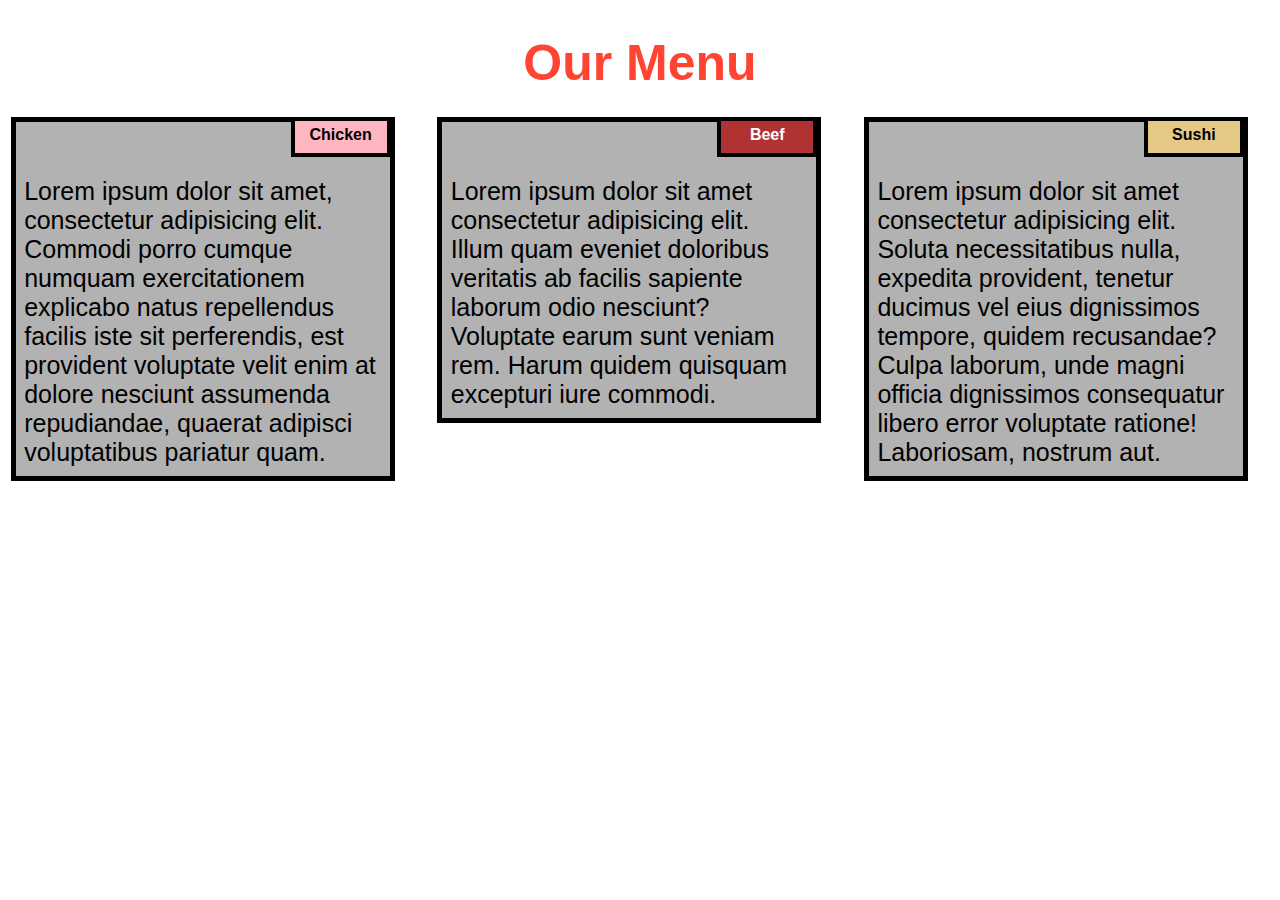
==== module2-solution/index.html @ 872fb917 "changes in css" ====
<!DOCTYPE html>
<html>
<head>

<title>Responsive Layout</title>
<meta name="viewport" content="width=device-width, initial-scale=1">
<link rel="stylesheet" type="text/css" href="css/style.css">

</head>
<body>
<h1>Our Menu</h1>



  <div class="col-lg-4 col-md-6 col-sm-12">
  	<div class="box">
  		<p class="content-name name1">Chicken</p>
  		<p class="content">Lorem ipsum dolor sit amet, consectetur adipisicing elit. Commodi porro cumque numquam exercitationem explicabo natus repellendus facilis iste sit perferendis, est provident voluptate velit enim at dolore nesciunt assumenda repudiandae, quaerat adipisci voluptatibus pariatur quam.</p>
  	</div>
  </div>

  <div class="col-lg-4 col-md-6 col-sm-12">
  	<div class="box">
   		<p class="content-name name2">Beef</p>
   		<p class="content">Lorem ipsum dolor sit amet consectetur adipisicing elit. Illum quam eveniet doloribus veritatis ab facilis sapiente laborum odio nesciunt? Voluptate earum sunt veniam rem. Harum quidem quisquam excepturi iure commodi.</p>
  	</div>
  </div>

  <div class="col-lg-4 col-md-12 col-sm-12">
  	<div class="box">
  		<p class="content-name name3">Sushi</p>
  		<p class="content">Lorem ipsum dolor sit amet consectetur adipisicing elit. Soluta necessitatibus nulla, expedita provident, tenetur ducimus vel eius dignissimos tempore, quidem recusandae? Culpa laborum, unde magni officia dignissimos consequatur libero error voluptate ratione! Laboriosam, nostrum aut.</p>
  	</div>	
  </div>

</body>
</html>
---- module2-solution/css/style.css ----
* {
  box-sizing: border-box;
}

body{
	margin: 0;
	padding: 0;
  font-family: "Comic Sans MS", cursive, sans-serif;
}

.row{
  margin-top: 5%;
  margin-bottom: 5%;
}

h1 {
  margin-bottom: 15px;
  text-align: center;
  color: #ff4532;
  font-size: 50px;
}


.box{
  width: 100%;
  overflow: none;
}


.content-name{
  overflow: none;
  text-align: center;
  border: 4px solid black;
  width: 100px;
  height: 40px;
  padding: 5px;
  float: right;
  margin-right: 36px;
  margin-top: 0px;
  font-weight: bold;
  position: relative;
}

.content{
  border: 5px solid black;
  width: 90%;
  height: auto;
  margin: 2.5%;
  color: black;
  font-size: 25px;
  padding: 2%;
  padding-top: 55px;
  background-color: rgba(0,0,0,0.3);
 
}

.name1{
  background-color: #FFB6C1;
}

.name2{
  color: white;
  background-color: #af3333;
}
.name3{
  background-color: #e4ca85;
}


/********** Large devices only **********/
@media (min-width: 992px) {
  .col-lg-4 {
  	float: left;
    width: 33.33%;
  }
}
/********** Medium devices only **********/
@media (min-width: 768px) and (max-width: 991px) {
  .col-md-6,.col-md-12 {
    float: left;
  }
  .col-md-6 {
    width: 50%;
  }
  .col-md-12 {
    margin-left: -10px;
    width: 100%;
  }
  .name3{
    margin-right: 65px;
    width: 100px;
  }
}

@media (min-width: 0px) and (max-width: 767px) {
  .col-sm-12 {
  	float: left;
    width: 100%;
  }
  .content-name{
    margin-right: 30px;
  }
}
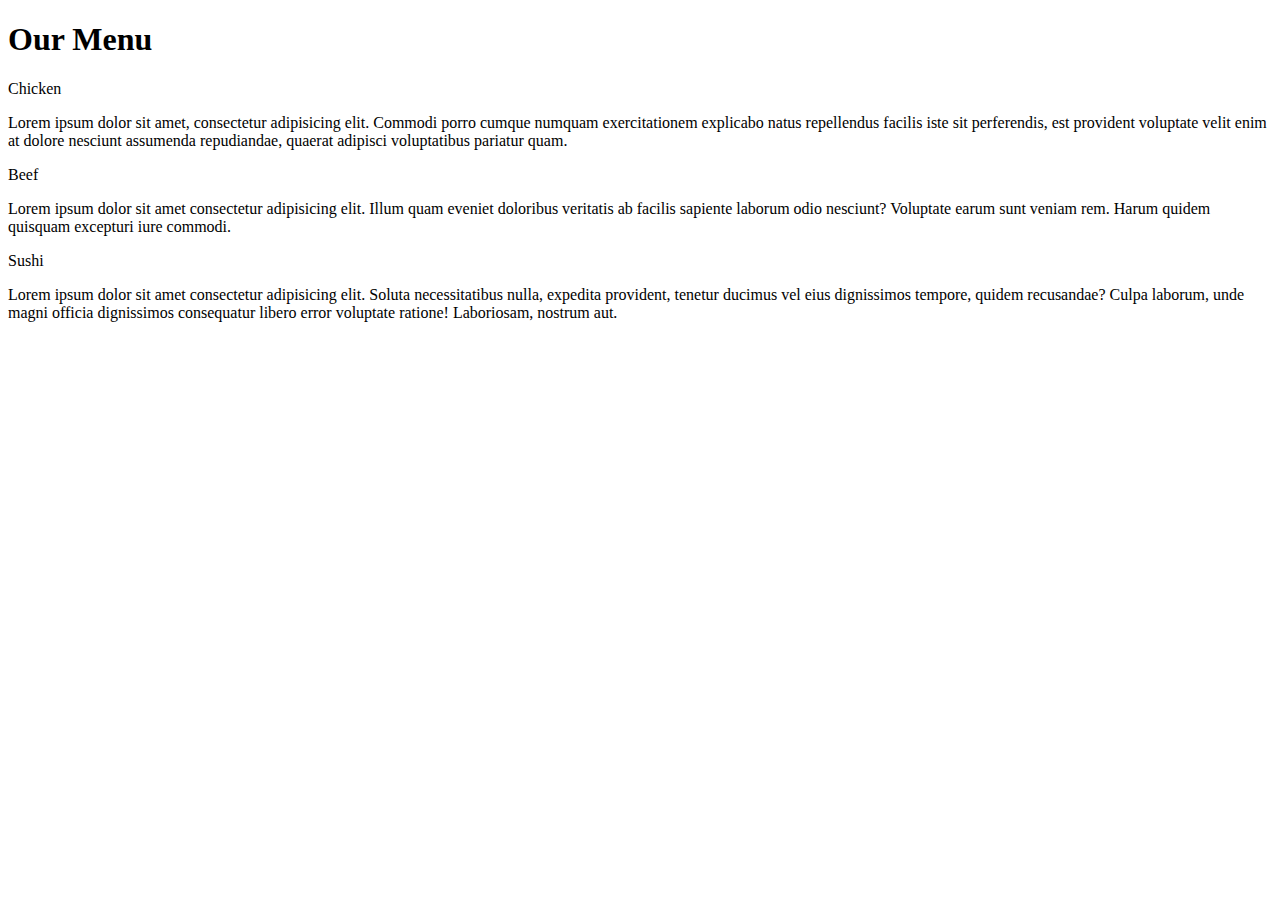
==== commit f7ecfab6: "link modification" ====
--- a/module2-solution/index.html
+++ b/module2-solution/index.html
@@ -4,7 +4,7 @@
 
 <title>Responsive Layout</title>
 <meta name="viewport" content="width=device-width, initial-scale=1">
-<link rel="stylesheet" type="text/css" href="css/style.css">
+<link rel="stylesheet" type="text/css" href="/css/style.css">
 
 </head>
 <body>
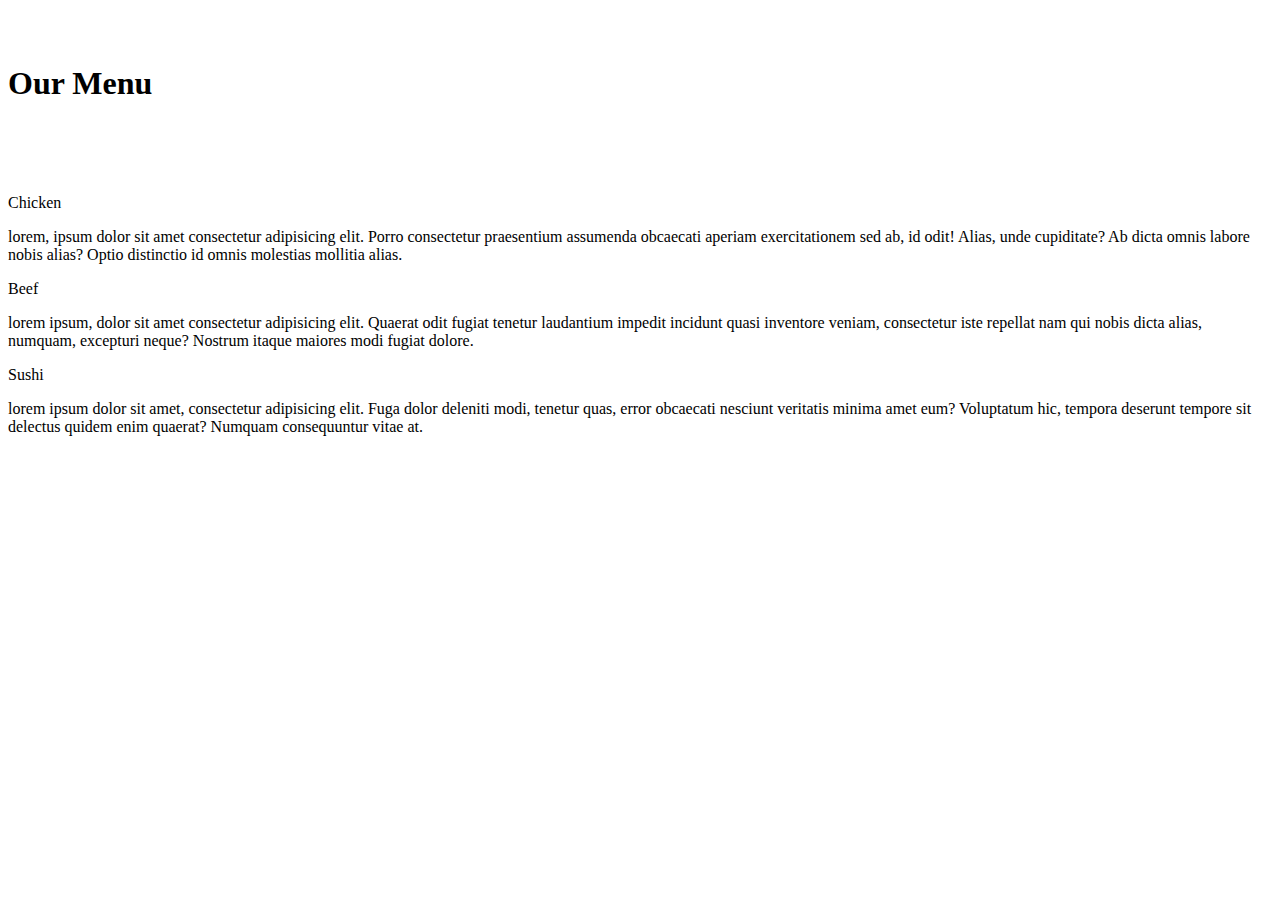
==== commit 4a465a22: "content update" ====
--- a/module2-solution/index.html
+++ b/module2-solution/index.html
@@ -8,28 +8,30 @@
 
 </head>
 <body>
+<br><br>
 <h1>Our Menu</h1>
+<br><br><br>
 
 
 
   <div class="col-lg-4 col-md-6 col-sm-12">
   	<div class="box">
   		<p class="content-name name1">Chicken</p>
-  		<p class="content">Lorem ipsum dolor sit amet, consectetur adipisicing elit. Commodi porro cumque numquam exercitationem explicabo natus repellendus facilis iste sit perferendis, est provident voluptate velit enim at dolore nesciunt assumenda repudiandae, quaerat adipisci voluptatibus pariatur quam.</p>
+  		<p class="content">lorem, ipsum dolor sit amet consectetur adipisicing elit. Porro consectetur praesentium assumenda obcaecati aperiam exercitationem sed ab, id odit! Alias, unde cupiditate? Ab dicta omnis labore nobis alias? Optio distinctio id omnis molestias mollitia alias.</p>
   	</div>
   </div>
 
   <div class="col-lg-4 col-md-6 col-sm-12">
   	<div class="box">
    		<p class="content-name name2">Beef</p>
-   		<p class="content">Lorem ipsum dolor sit amet consectetur adipisicing elit. Illum quam eveniet doloribus veritatis ab facilis sapiente laborum odio nesciunt? Voluptate earum sunt veniam rem. Harum quidem quisquam excepturi iure commodi.</p>
+   		<p class="content">lorem ipsum, dolor sit amet consectetur adipisicing elit. Quaerat odit fugiat tenetur laudantium impedit incidunt quasi inventore veniam, consectetur iste repellat nam qui nobis dicta alias, numquam, excepturi neque? Nostrum itaque maiores modi fugiat dolore.</p>
   	</div>
   </div>
 
   <div class="col-lg-4 col-md-12 col-sm-12">
   	<div class="box">
   		<p class="content-name name3">Sushi</p>
-  		<p class="content">Lorem ipsum dolor sit amet consectetur adipisicing elit. Soluta necessitatibus nulla, expedita provident, tenetur ducimus vel eius dignissimos tempore, quidem recusandae? Culpa laborum, unde magni officia dignissimos consequatur libero error voluptate ratione! Laboriosam, nostrum aut.</p>
+  		<p class="content">lorem ipsum dolor sit amet, consectetur adipisicing elit. Fuga dolor deleniti modi, tenetur quas, error obcaecati nesciunt veritatis minima amet eum? Voluptatum hic, tempora deserunt tempore sit delectus quidem enim quaerat? Numquam consequuntur vitae at.</p>
   	</div>	
   </div>
 
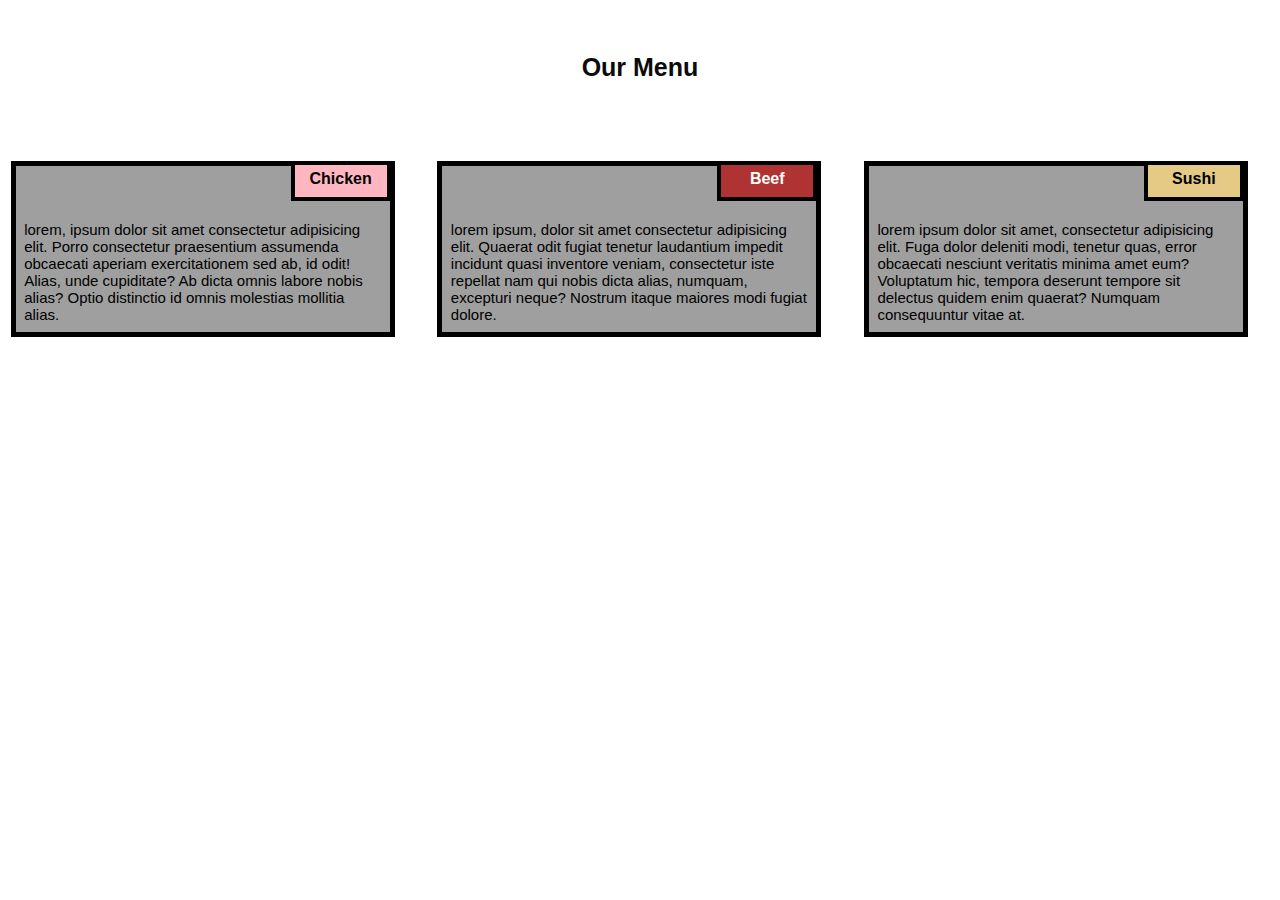
==== commit b87a1a37: "Update index.html" ====
--- a/module2-solution/index.html
+++ b/module2-solution/index.html
@@ -4,7 +4,7 @@
 
 <title>Responsive Layout</title>
 <meta name="viewport" content="width=device-width, initial-scale=1">
-<link rel="stylesheet" type="text/css" href="/css/style.css">
+<link rel="stylesheet" type="text/css" href="css/style.css">
 
 </head>
 <body>
@@ -36,4 +36,4 @@
   </div>
 
 </body>
-</html>+</html>
--- a/module2-solution/css/style.css
+++ b/module2-solution/css/style.css
@@ -0,0 +1,105 @@
+
+
+* {
+  box-sizing: border-box;
+}
+
+body{
+	margin: 0;
+	padding: 0;
+  font-family: "Comic Sans MS", cursive, sans-serif;
+}
+
+.row{
+  margin-top: 5%;
+  margin-bottom: 5%;
+}
+
+h1 {
+  margin-bottom: 15px;
+  text-align: center;
+  color: #0c0b0b;
+  font-size: 25px;
+}
+
+
+.box{
+  width: 100%;
+  overflow: none;
+}
+
+
+.content-name{
+  overflow: none;
+  text-align: center;
+  border: 4px solid black;
+  width: 100px;
+  height: 40px;
+  padding: 5px;
+  float: right;
+  margin-right: 36px;
+  margin-top: 0px;
+  font-weight: bold;
+  position: relative;
+}
+
+.content{
+  border: 5px solid black;
+  width: 90%;
+  height: auto;
+  margin: 2.5%;
+  color: black;
+  font-size: 15px;
+  padding: 2%;
+  padding-top: 55px;
+  background-color: rgba(0, 0, 0, 0.377);
+ 
+}
+
+.name1{
+  background-color: #FFB6C1;
+}
+
+.name2{
+  color: white;
+  background-color: #af3333;
+}
+.name3{
+  background-color: #e4ca85;
+}
+
+
+/********** Large devices only **********/
+@media (min-width: 992px) {
+  .col-lg-4 {
+  	float: left;
+    width: 33.33%;
+  }
+}
+/********** Medium devices only **********/
+@media (min-width: 768px) and (max-width: 991px) {
+  .col-md-6,.col-md-12 {
+    float: left;
+  }
+  .col-md-6 {
+    width: 50%;
+  }
+  .col-md-12 {
+    margin-left: -10px;
+    width: 100%;
+  }
+  .name3{
+    margin-right: 65px;
+    width: 100px;
+  }
+}
+
+@media (min-width: 0px) and (max-width: 767px) {
+  .col-sm-12 {
+  	float: left;
+    width: 100%;
+  }
+  .content-name{
+    margin-right: 30px;
+  }
+}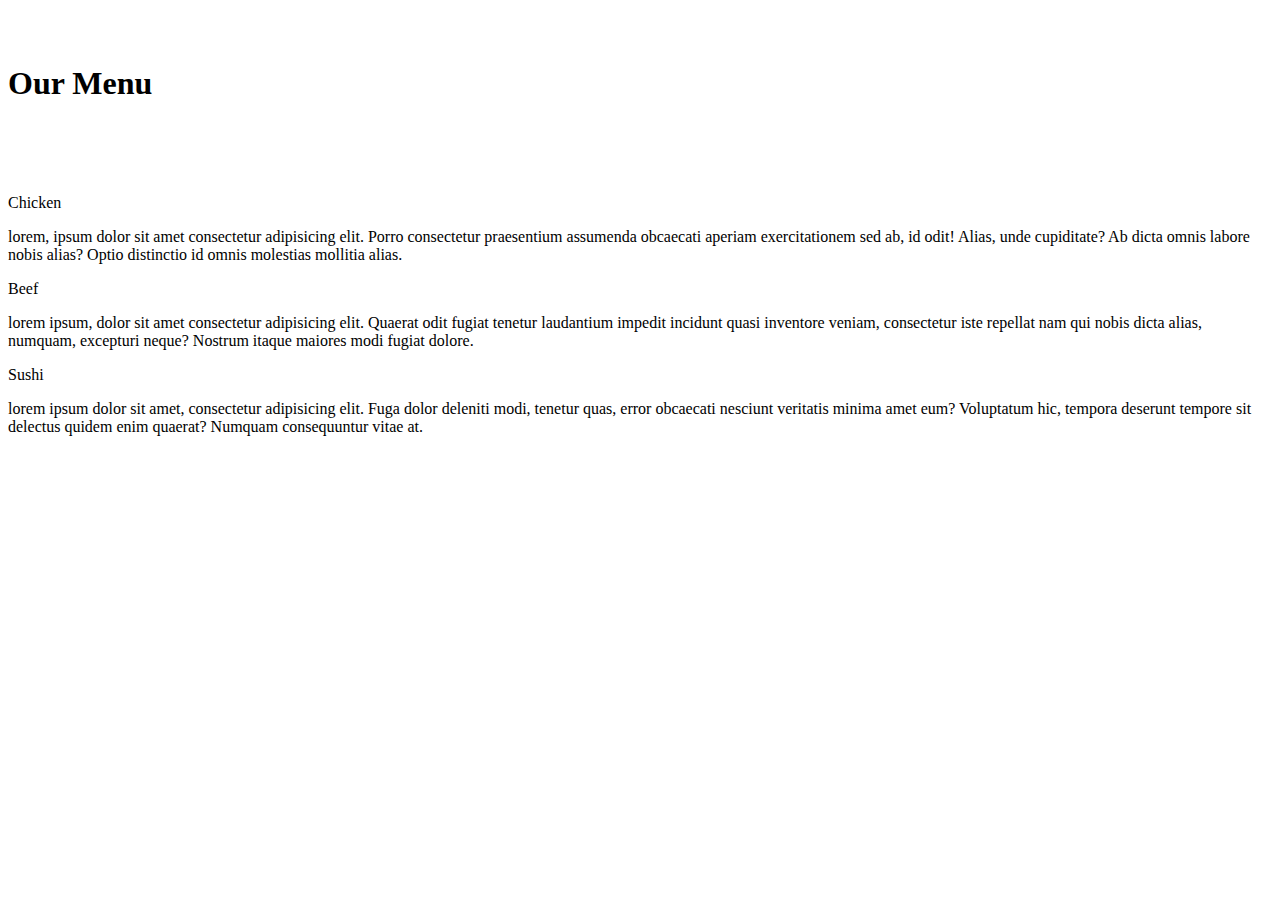
==== commit 1cceb6d9: "Update index.html" ====
--- a/module2-solution/index.html
+++ b/module2-solution/index.html
@@ -4,7 +4,7 @@
 
 <title>Responsive Layout</title>
 <meta name="viewport" content="width=device-width, initial-scale=1">
-<link rel="stylesheet" type="text/css" href="css/style.css">
+<link rel="stylesheet" type="text/css" href="/css/style.css">
 
 </head>
 <body>
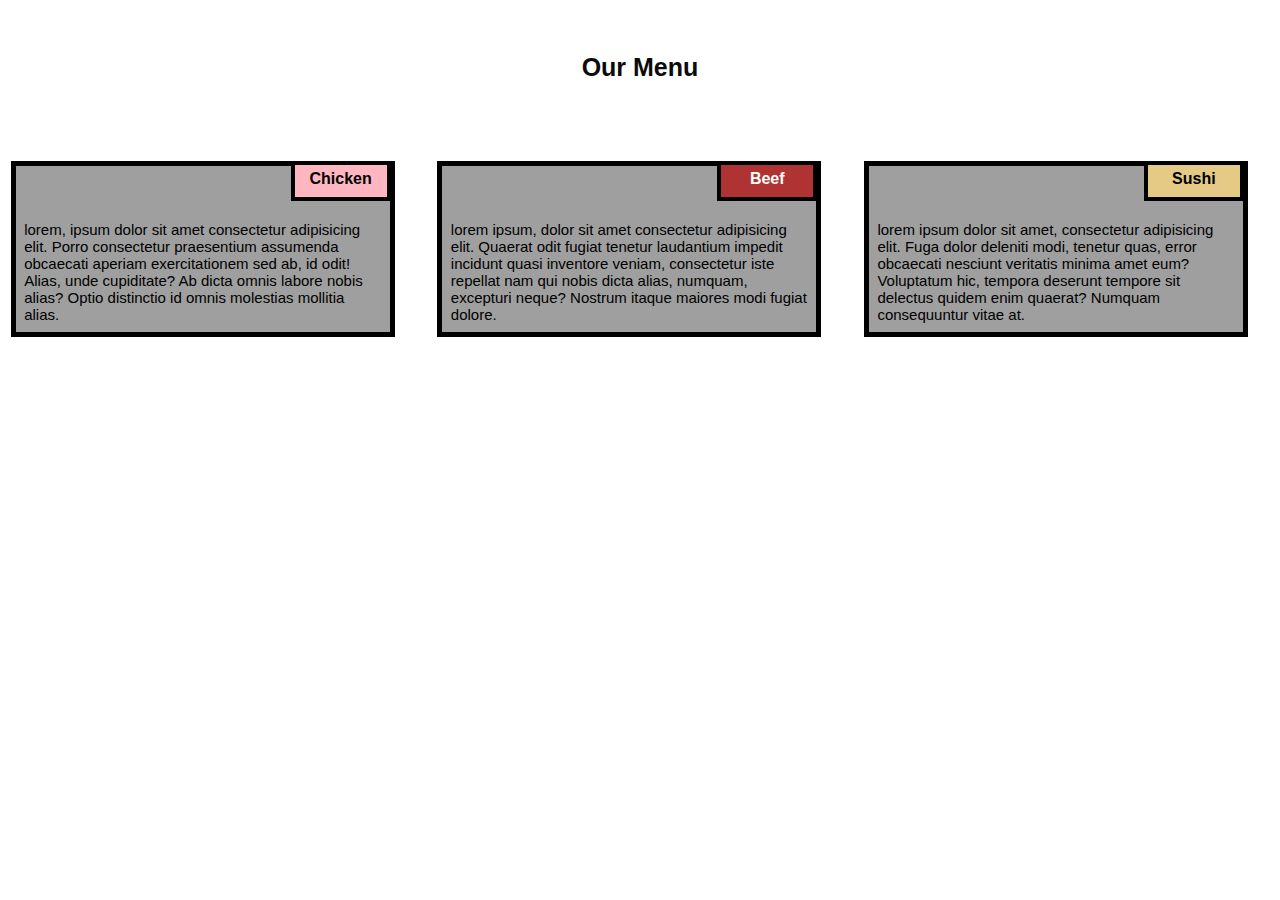
==== commit 039a34a1: "Update index.html" ====
--- a/module2-solution/index.html
+++ b/module2-solution/index.html
@@ -4,7 +4,7 @@
 
 <title>Responsive Layout</title>
 <meta name="viewport" content="width=device-width, initial-scale=1">
-<link rel="stylesheet" type="text/css" href="/css/style.css">
+<link rel="stylesheet" type="text/css" href="css/style.css">
 
 </head>
 <body>
--- a/module2-solution/css/style.css
+++ b/module2-solution/css/style.css
@@ -0,0 +1,105 @@
+
+
+* {
+  box-sizing: border-box;
+}
+
+body{
+	margin: 0;
+	padding: 0;
+  font-family: "Comic Sans MS", cursive, sans-serif;
+}
+
+.row{
+  margin-top: 5%;
+  margin-bottom: 5%;
+}
+
+h1 {
+  margin-bottom: 15px;
+  text-align: center;
+  color: #0c0b0b;
+  font-size: 25px;
+}
+
+
+.box{
+  width: 100%;
+  overflow: none;
+}
+
+
+.content-name{
+  overflow: none;
+  text-align: center;
+  border: 4px solid black;
+  width: 100px;
+  height: 40px;
+  padding: 5px;
+  float: right;
+  margin-right: 36px;
+  margin-top: 0px;
+  font-weight: bold;
+  position: relative;
+}
+
+.content{
+  border: 5px solid black;
+  width: 90%;
+  height: auto;
+  margin: 2.5%;
+  color: black;
+  font-size: 15px;
+  padding: 2%;
+  padding-top: 55px;
+  background-color: rgba(0, 0, 0, 0.377);
+ 
+}
+
+.name1{
+  background-color: #FFB6C1;
+}
+
+.name2{
+  color: white;
+  background-color: #af3333;
+}
+.name3{
+  background-color: #e4ca85;
+}
+
+
+/********** Large devices only **********/
+@media (min-width: 992px) {
+  .col-lg-4 {
+  	float: left;
+    width: 33.33%;
+  }
+}
+/********** Medium devices only **********/
+@media (min-width: 768px) and (max-width: 991px) {
+  .col-md-6,.col-md-12 {
+    float: left;
+  }
+  .col-md-6 {
+    width: 50%;
+  }
+  .col-md-12 {
+    margin-left: -10px;
+    width: 100%;
+  }
+  .name3{
+    margin-right: 65px;
+    width: 100px;
+  }
+}
+
+@media (min-width: 0px) and (max-width: 767px) {
+  .col-sm-12 {
+  	float: left;
+    width: 100%;
+  }
+  .content-name{
+    margin-right: 30px;
+  }
+}